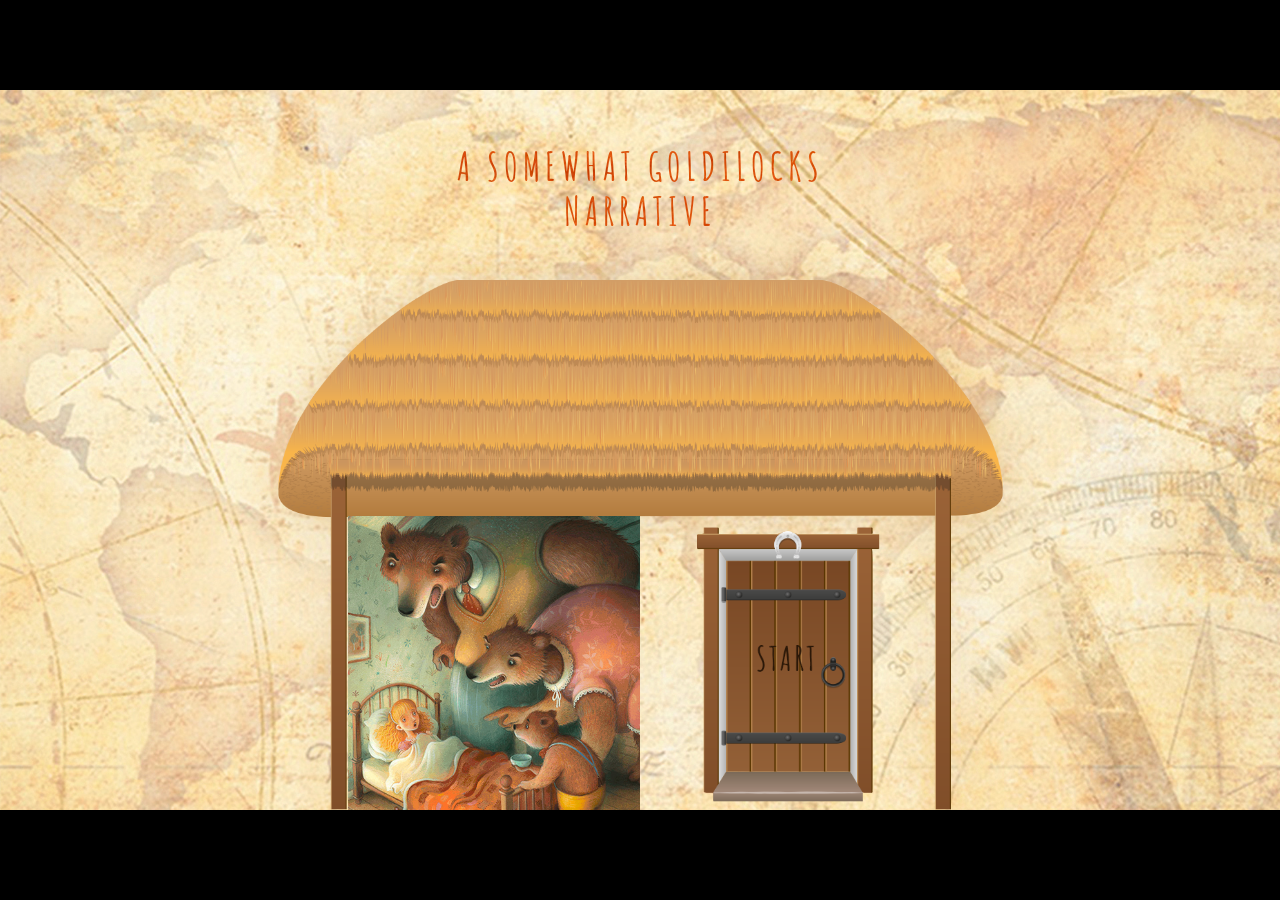
==== index.html @ e72d5683 "Initial commit" ====
<!DOCTYPE html>
<html lang="en">
<head>
<title>A Somewhat Goldilocks Narrative</title>
<meta charset="utf-8">
<link rel="stylesheet" type="text/css" href="styles/general-styles.css">
<link rel="stylesheet" type="text/css" href="styles/intro.css">
<meta name="viewport" content="width=device-width, initial-scale=1">    
</head>
    
<body>
    <div id="wraper">
        <header>
            <h1>A Somewhat Goldilocks<br>Narrative</h1>  
        </header>
        <main>
            <div id="inner-content">
                <div id="inner-content-left">
                     <img id="bears" src="assets/intro/bears.png" alt="Bears and Goldilocks">
                </div>
                
                <div id="inner-content-right">
                    <a href="./story.html">
                        <img id="front-door" src="assets/intro/front-door.png" alt="Front Door To Start">
                    </a>
                </div>
            </div>
        </main>
    </div>
</body>
---- styles/general-styles.css ----
@import url('https://fonts.googleapis.com/css2?family=Amatic+SC:wght@400;700&display=swap');

* {
    font-family: 'Amatic SC', cursive;
    box-sizing: border-box;
    margin: 0;
    padding: 0;
}

p {
    font-weight: 500;
    font-size: 1.6vw;
    color: #000000;
}

button {
    background-image: url(../assets/story/button-background.png);
    background-repeat: no-repeat;
	background-size: cover;
    height: 50px;
    width: 145px;
    background-color: #996236;
}
---- styles/intro.css ----
body {
    display: flex;
    flex-direction: column;
    justify-content: center;
    background-color: black;
    margin: 0;
    height: 100vh;
}


#wraper {
    height: calc(56.25vw);
    background-image: url(../assets/intro/background-map-old-2.jpg);
    background-repeat: no-repeat;
	background-size: cover;
	background-position: center;
	position: relative;
}


/*Content In Main Body*/

#content {
    width 100%;
    height: 100%;
}

/*Header Section Containing Logo*/

header {
    display: flex;
    width: 100%;
    height: 20%;
    justify-content: center;
}

/*Logo Properties*/

header h1 {
    align-self: flex-end;
    text-align: center;
    text-transform: uppercase;
    font-size: 3vw;
    font-weight:500px;
    letter-spacing: 5px;
    line-height: 3.5vw;
    background-image: url("../assets/intro/orange-background-example-1.jpg");
    background-clip: text;
    -webkit-background-clip: text;
    color: transparent;
    background-blend-mode: saturation;
}

/*Logo Image*/

#logo {
    height: calc(100% - 40px);
    margin-top: 40px;
}

/*Main Page Content*/

main {
    display: flex;
    justify-content: center;
    height: 80%;
    background-image: url(../assets/intro/thatched-house.png);
    background-repeat: no-repeat;
	background-size: contain;
	background-position: bottom;
}

#inner-content {
    display: flex;
/*    background-color: red;*/
    position: absolute;
    bottom: 0;
    height: 40.9%;
    width: 45.7%;
}

#inner-content-left {
    width: 50%;
}

#inner-content-right {
    text-align: center;
    width: 50%;
}

#front-door {
    height: 100%;
}

#front-door:hover {
    transition: transform .5s ease;
    transform: scale(1.02)
}


#inner-content-left img {
    width: 100%;
    height: 100%;
}
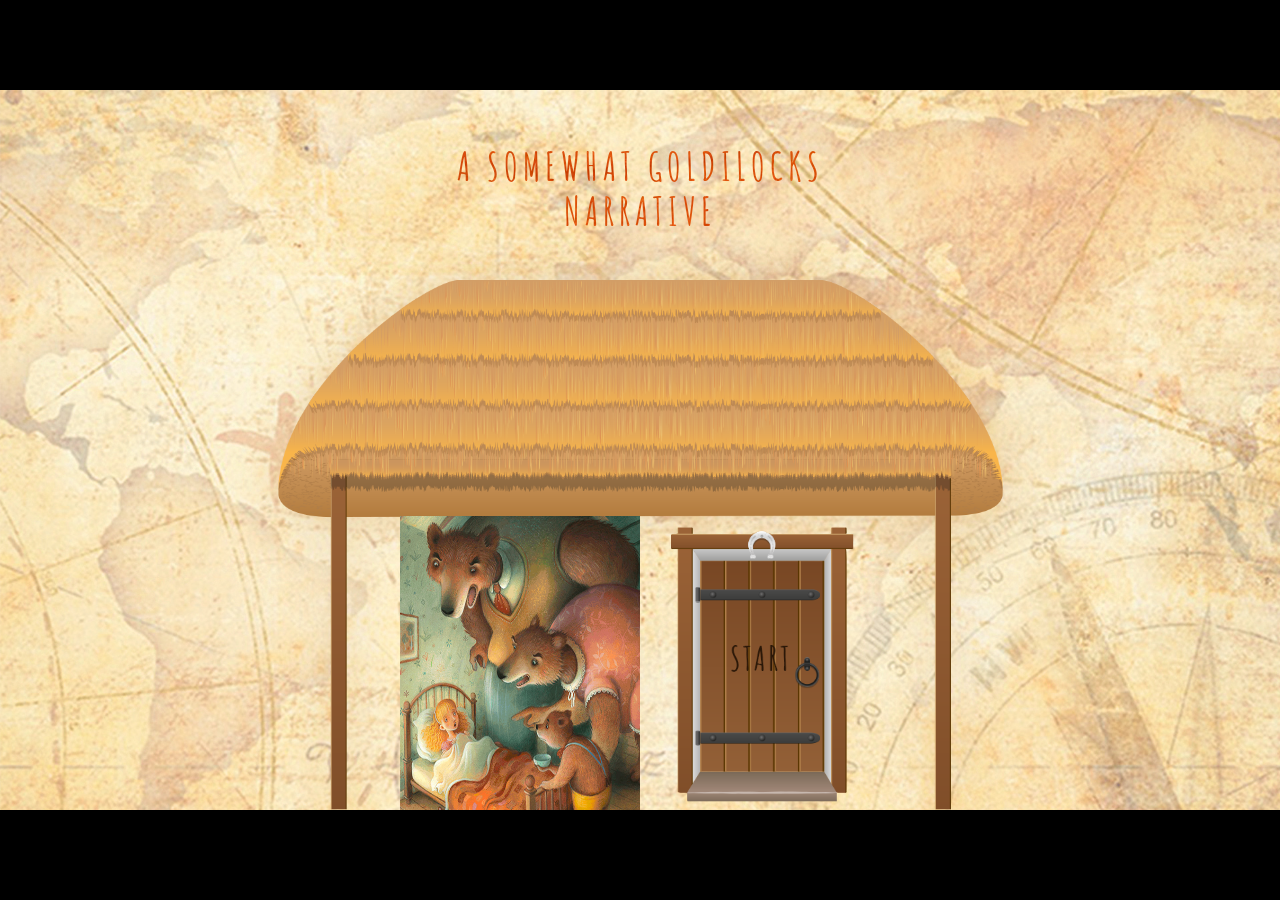
==== commit ec0d1381: "Win Height" ====
--- a/index.html
+++ b/index.html
@@ -3,9 +3,14 @@
 <head>
 <title>A Somewhat Goldilocks Narrative</title>
 <meta charset="utf-8">
+
+<script language="JavaScript" src="scripts/global.js" type="text/javascript" defer></script>
+    
+<link rel='icon' href='assets/flavicon.png' type='image/png'>
 <link rel="stylesheet" type="text/css" href="styles/general-styles.css">
 <link rel="stylesheet" type="text/css" href="styles/intro.css">
-<meta name="viewport" content="width=device-width, initial-scale=1">    
+<meta name="viewport" content="width=device-width, initial-scale=1">  
+    
 </head>
     
 <body>
--- a/styles/general-styles.css
+++ b/styles/general-styles.css
@@ -13,11 +13,21 @@
     color: #000000;
 }
 
-button {
-    background-image: url(../assets/story/button-background.png);
+button {  
+	background: url(../assets/story/button-background.png);
     background-repeat: no-repeat;
-	background-size: cover;
-    height: 50px;
-    width: 145px;
+    background-position: center;
+    background-repeat: no-repeat;
+    background-size: cover;
     background-color: #996236;
 }
+
+button:focus {
+    outline:0;
+}
+
+button:hover {
+    cursor: pointer;
+    transition: transform .5s ease;
+    transform: scale(1.03)
+}--- a/styles/intro.css
+++ b/styles/intro.css
@@ -9,7 +9,6 @@
 
 
 #wraper {
-    height: calc(56.25vw);
     background-image: url(../assets/intro/background-map-old-2.jpg);
     background-repeat: no-repeat;
 	background-size: cover;
@@ -76,7 +75,7 @@
     position: absolute;
     bottom: 0;
     height: 40.9%;
-    width: 45.7%;
+    width: 37.5%;
 }
 
 #inner-content-left {
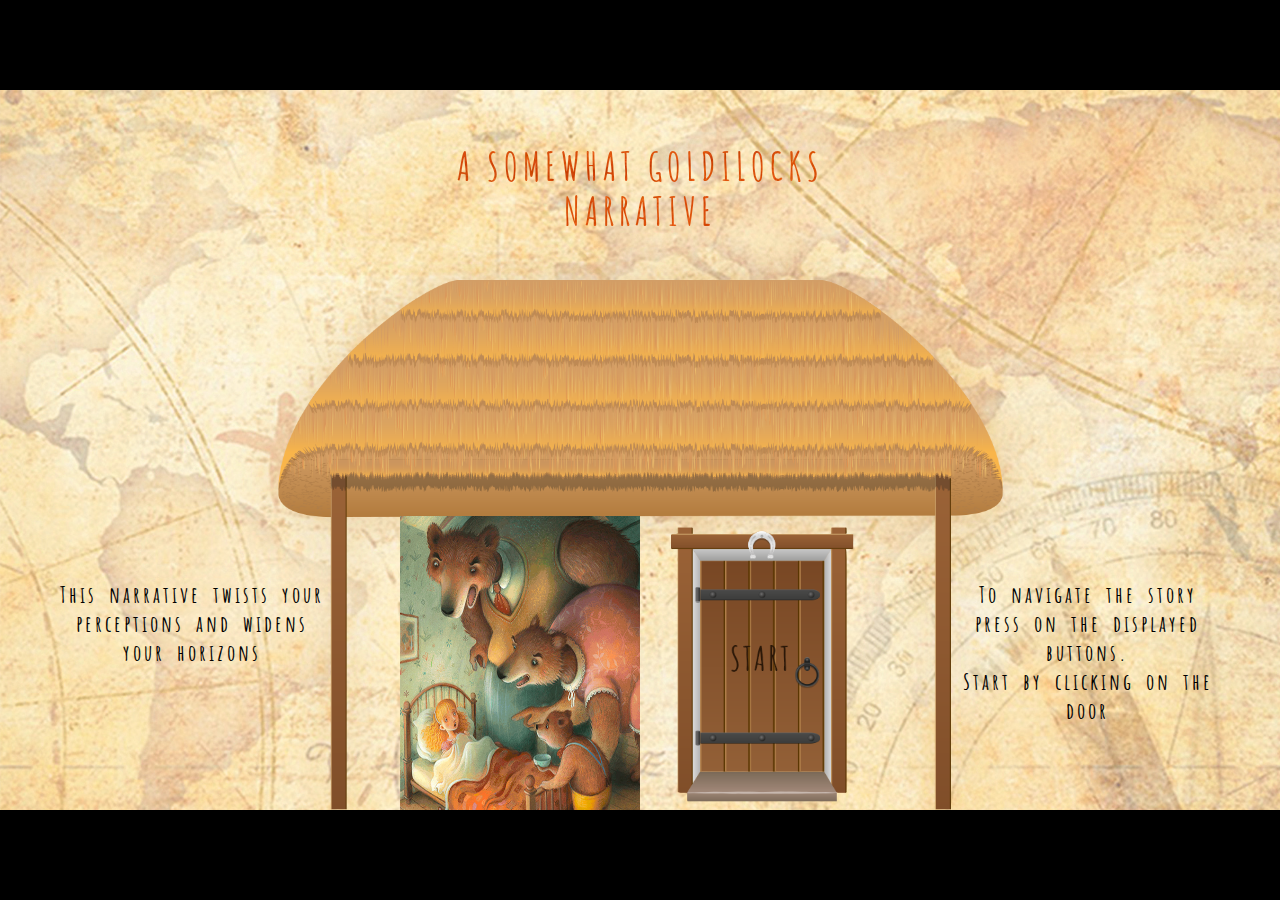
==== commit c3fbf944: "Bugs & Nav Instructions" ====
--- a/index.html
+++ b/index.html
@@ -19,15 +19,28 @@
             <h1>A Somewhat Goldilocks<br>Narrative</h1>  
         </header>
         <main>
-            <div id="inner-content">
-                <div id="inner-content-left">
-                     <img id="bears" src="assets/intro/bears.png" alt="Bears and Goldilocks">
+            <div id ="inner-content-wrapper">
+                <div id="inner-content">
+                    <div id="inner-content-left">
+                         <img id="bears" src="assets/intro/bears.png" alt="Bears and Goldilocks">
+                    </div>
+
+                    <div id="inner-content-right">
+                        <a href="./story.html">
+                            <img id="front-door" src="assets/intro/front-door.png" alt="Front Door To Start">
+                        </a>
+                    </div>
                 </div>
-                
-                <div id="inner-content-right">
-                    <a href="./story.html">
-                        <img id="front-door" src="assets/intro/front-door.png" alt="Front Door To Start">
-                    </a>
+            </div>
+            <div id ="instructions-left-wrapper" class= "instructions-wrapper">
+                <div id="instructions-left" class = "instructions">
+                    <p>This narrative twists your perceptions and widens your horizons</p>
+                </div>
+            </div>
+            <div id="instructions-right-wrapper" class= "instructions-wrapper">
+                <div id= "instructions-right" class = "instructions">
+                    <p>To navigate the story press on the displayed buttons.</p>
+                    <p>Start by clicking on the door</p>
                 </div>
             </div>
         </main>
--- a/styles/intro.css
+++ b/styles/intro.css
@@ -61,7 +61,7 @@
 
 main {
     display: flex;
-    justify-content: center;
+    flex-direction: row;
     height: 80%;
     background-image: url(../assets/intro/thatched-house.png);
     background-repeat: no-repeat;
@@ -69,9 +69,16 @@
 	background-position: bottom;
 }
 
+#inner-content-wrapper {
+    order: 2;
+    width: 40%;
+    display: flex;
+    justify-content: center;
+}
+
 #inner-content {
+    order: 2;
     display: flex;
-/*    background-color: red;*/
     position: absolute;
     bottom: 0;
     height: 40.9%;
@@ -101,3 +108,35 @@
     width: 100%;
     height: 100%;
 }
+
+/*Instructions*/
+
+#instructions-left-wrapper{
+    order: 1;
+}
+
+#instructions-right-wrapper {
+    order: 3;
+}
+
+.instructions-wrapper {
+    width: 30%;
+    display: flex;
+    flex-flow: row wrap;
+    align-content: flex-end;
+    justify-content: center;
+}
+
+.instructions {
+    width: 70%;
+    height: 40%;
+}
+
+.instructions p {
+    text-align: center;
+    font-weight: 600;
+    letter-spacing: 3px;
+    word-spacing: 5px;
+    font-size: 1.8vw;
+    color: black;
+}
